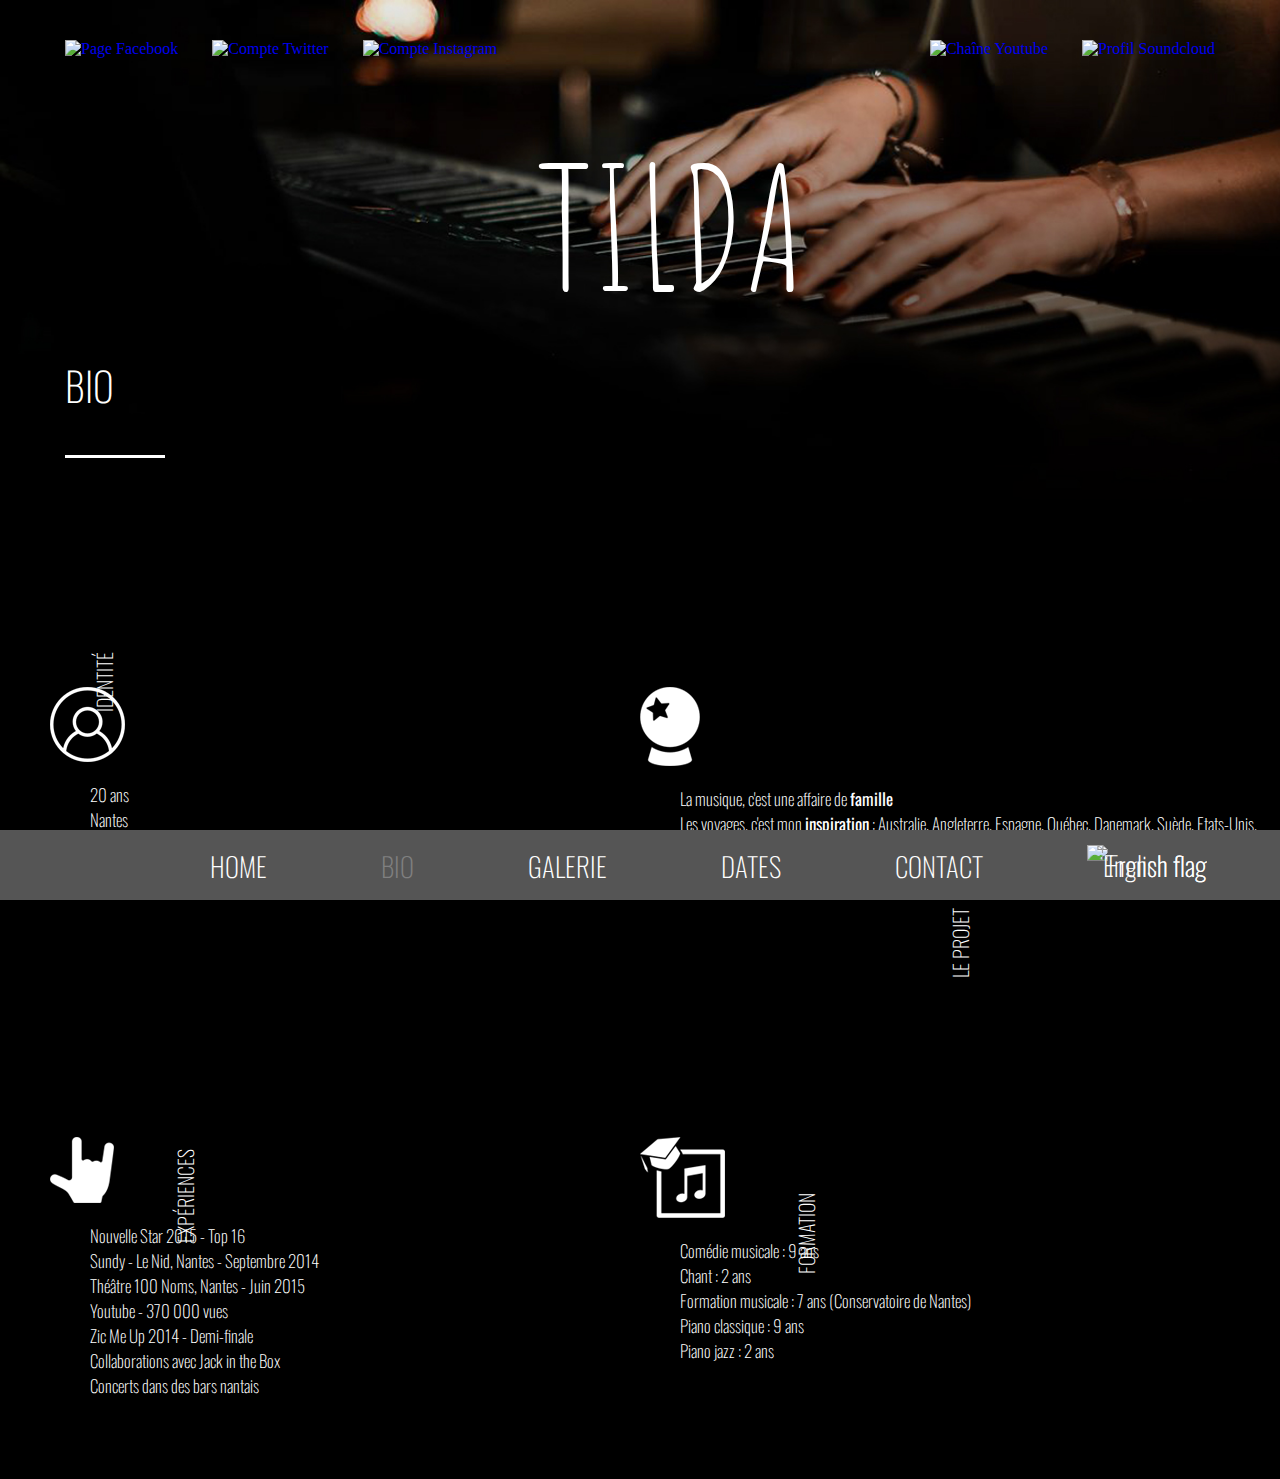
==== pages/bio.html @ 5224d2b1 "Some fixing again" ====
<!DOCTYPE html>
<html>
<head>
    <link href='https://fonts.googleapis.com/css?family=Amatic+SC' rel='stylesheet' type='text/css'>
    <link href='https://fonts.googleapis.com/css?family=Oswald:400,700' rel='stylesheet' type='text/css'>
    <meta http-equiv="Content-Type" content="text/html; charset=utf-8" />
    <title>Tilda - Bio</title>
    <link href="../styles.css" rel="stylesheet" type="text/css" />
</head>

<body>
    <div class="main_up">
        <div class="background">
            <img src="../images/background_bio.jpg" alt="Piano Concert Mathilde">
        </div>
        <div class="reseaux_left">
            <a href="https://facebook.com/mathilde.bellec.music" target="_blank">
                <img src="../images/fb.png" alt="Page Facebook">
            </a>
            <a href="http://twitter.com/mathilde_bellec" target="_blank">
                <img src="../images/twitter.png" alt="Compte Twitter">
            </a>
            <a href="http://instagram.com/tweedling_tilda" target="_blank">
                <img src="../images/insta.png" alt="Compte Instagram">
            </a>
        </div>
        <div class="reseaux_right">
            <a href="http://youtube.com/user/mouetteThildeMa/videos" target="_blank">
                <img src="../images/yt.png" alt="Chaîne Youtube">
            </a>
            <a href="https://soundcloud.com/mathildebellec" target="_blank">
                <img src="../images/sc.png" alt="Profil Soundcloud">
            </a>
        </div>
        <div class="logo">
            <a href="../index.html">
                <p>
                    TILDA
                </p>
            </a>
        </div>
    </div>
    <div class="title">
        <p>BIO</p>
    </div>
    <div class="content">
        <div id="block1">
            <h1>IDENTIT&Eacute;</h1>
            <img src="../images/icone_id.png">
            <ul>
                <li>20 ans</li>
                <li>Nantes</li>
                <li>Chant, piano</li>
            </ul>
            <br style="clear:both;"/>
        </div>
        <div id="block2">
            <h1>FORMATION</h1>
            <img src="../images/icone_formation.png">
            <ul>
                <li>Comédie musicale : 9 ans</li>
                <li>Chant : 2 ans</li>
                <li>Formation musicale : 7 ans (Conservatoire de Nantes)</li>
                <li>Piano classique : 9 ans</li>
                <li>Piano jazz : 2 ans</li>
            </ul>
        </div>
        <div id="block3">
            <h1>EXP&Eacute;RIENCES</h1>
            <img src="../images/icone_experience.png">
            <ul>
                <li>Nouvelle Star 2015 - Top 16</li>
                <li>Sundy - Le Nid, Nantes - Septembre 2014</li>
                <li>Théâtre 100 Noms, Nantes - Juin 2015</li>
                <li>Youtube - 370 000 vues</li>
                <li>Zic Me Up 2014 - Demi-finale</li>
                <li>Collaborations avec Jack in the Box</li>
                <li>Concerts dans des bars nantais</li>
            </ul>
        </div>
        <div id="block4">
            <h1>LE PROJET</h1>
            <img src="../images/icone_project.png">
            <ul>
                <li>La musique, c'est une affaire de <strong>famille</strong></li>
                <li>Les voyages, c'est mon <strong>inspiration</strong> : Australie, Angleterre, Espagne, Québec, Danemark, Suède, Etats-Unis, Egypte...</li>
                <li>Tilda, c'est <strong>éclectique</strong></li>
            </ul>
        </div>
        <br style="clear:both;" />
    </div>
    <div class="main_down">
        <div class="nav">
            <ul id="menu">
                <li><a href="../index.html">HOME</a></li>
                <li class="active"><a href="../pages/bio.html">BIO</a></li>
                <li><a href="../pages/galerie.html">GALERIE</a></li>
                <li><a href="../pages/dates.html">DATES</a></li>
                <li><a href="../pages/contact.html">CONTACT</a></li>
            </ul>
            <div class="flags">
                <a href="../index.html">
                    <img src="../images/french.png" alt="French flag">
                </a>
                <a href="pages/eng_home">
                    <img src="../images/english.png" alt="English flag">
                </a>
                <br style="clear:both;" />
            </div>
        </div>
    </div>
</body>

</html>
---- styles.css ----
body, html {
    padding:0!important;
    margin:0 !important;
}

body {
    background: #000000;
}

.main_up {
    width:100%;
    margin:0px auto 100px auto;
}

.main_down {
    width:100%;
    margin:0px auto 0px auto;
}

.reseaux_left {
    position:absolute;
    left:50px;
    top:25px;
}

.reseaux_right {
    position:absolute;
    right:50px;
    top:25px;
}

.reseaux_left img, .reseaux_right img {
    padding:15px;
}

.reseaux_left a, .reseaux_right a {
    text-decoration: none;
}

.logo {
    margin: 0;
    position: absolute;
    top: 25%;
    transform: translate(0, -50%);
    left: 42%;
}

.logo a {
    text-decoration:none;
    font-family: 'Amatic SC', cursive;
    color:white;
    font-size:170px;
    text-align:center;
}

.nav {
    height:70px;
    background: rgba(85, 85, 85, 1);
    position:fixed;
    bottom: 0px;
    width:100%;
    margin:0;
    padding:0;
}

.nav ul {
    list-style-type: none;
    position:absolute;
    text-align:center;
    left:5%;
    right:15%;
}

.nav li {
    display:inline;
    padding:55px;
    padding-bottom: 10px;
}

.nav a {
    text-decoration:none;
    font-family: 'Oswald', sans-serif;
    color:white;
    font-size:27px;
    font-weight: 200;
}

.flags {
    float:left;
    margin:0;
    padding:0;
}

.flags a {
    margin: 15px 15px 0px 0px;
    position:absolute;
    right: 58px;
}

.nav a:active, .nav a:hover {
    color:grey;
}

.nav .active a {
    color: grey;
}

.title {
    border-bottom: solid;
    border-bottom-color: white;
    position:absolute;
    top: 35%;
    left: 65px;
    width:100px;
}

.title p {
    font-family: 'Oswald', sans-serif;
    color:white;
    font-size:40px;
    font-weight: 200;
}

.background img {
    width: 100%;
    height: auto;
}

.content {
    padding-bottom: 300px;
}

.content h1 {
    font-family: 'Oswald', sans-serif;
    color:white;
    font-size:20px;
    font-weight: 100;
    transform: rotate(-90deg);
}

.content ul {
    list-style-type: none;
}

.content li {
    font-family: 'Oswald', sans-serif;
    color:white;
    font-size:17px;
    font-weight: 100;
}

#block2, #block4 {
    padding-bottom:100px;
}

#block1 {
    position:absolute;
    left:50px;
    top: 70%;
    float:left;
}

#block3 {
    position:absolute;
    left:50px;
    top: 120%;
}

#block2 {
    position:absolute;
    left:50%;
    top: 120%;
}

#block4 {
    position:absolute;
    left:50%;
    top: 70%;
}

.content table {
    font-family: 'Oswald', sans-serif;
    color: white;
    font-size: 20px;
    font-weight: 100;
    position: absolute;
    top: 70%;
    bottom: 200px;
    width:70%;
    margin-left:15%;
    margin-right:15%;
}

.content th, td {
    padding: 30px;
    text-align: center;
    border-bottom: 2px solid white;
}

.content table a {
    text-decoration: none;
    color:white;
    border: double white;
    padding: 5px;
}

.content table a:hover, .content table a:visited, .content table a:active {
    color: white;
}

.content table a:hover {
    background-color: rgba(255, 255, 255, 0.4);
}

.section-video {
    width: 100%;
    height: auto;
    display: block;
    margin: 0 auto;
}

.contact a {
    text-decoration: none;
    color: white;
    font-family: 'Oswald', sans-serif;
    font-size: 18px;
    font-weight: lighter;
}

.contact a:visited, .contact a:active {
    color: white;
}

.contact a:hover {
    color: grey;
}

.contact p, .gallery p {
    color: white;
    font-family: 'Oswald', sans-serif;
    font-size: 18px;
    font-weight: lighter;
}

.contact img {
    margin: 8px;
}

.contact h1 {
    position: absolute;
    left:50px;
    top: 70%;
}

.gallery iframe {
    position: relative;
    left:25%;
}

/* Gallery (as seen on www.ko-ko-mo.com)*/

ul.shots{
    margin-bottom: 8px;
    text-align: center;
}

ul.shots li{
    display: inline-block;
    margin: 0px 24px 24px 0px;
}

.ie7 ul.shots li{
    display: inline;
    zoom: 1;
}

ul.shots li.line_end {
    margin-right: 0;
}

.ie7 ul.shots li.line_end{
    margin-right: 0;
}

ul.shots li img{
    border: 0px solid #000000;
    padding: 0px;
    height:350px;
    opacity: 0.8;
    filter: gray;
    -webkit-filter: grayscale(1);
    filter: grayscale(1);
}
ul.shots li img:hover{
    opacity: 1;
    -webkit-filter: grayscale(0);
    filter: grayscale(0);
}
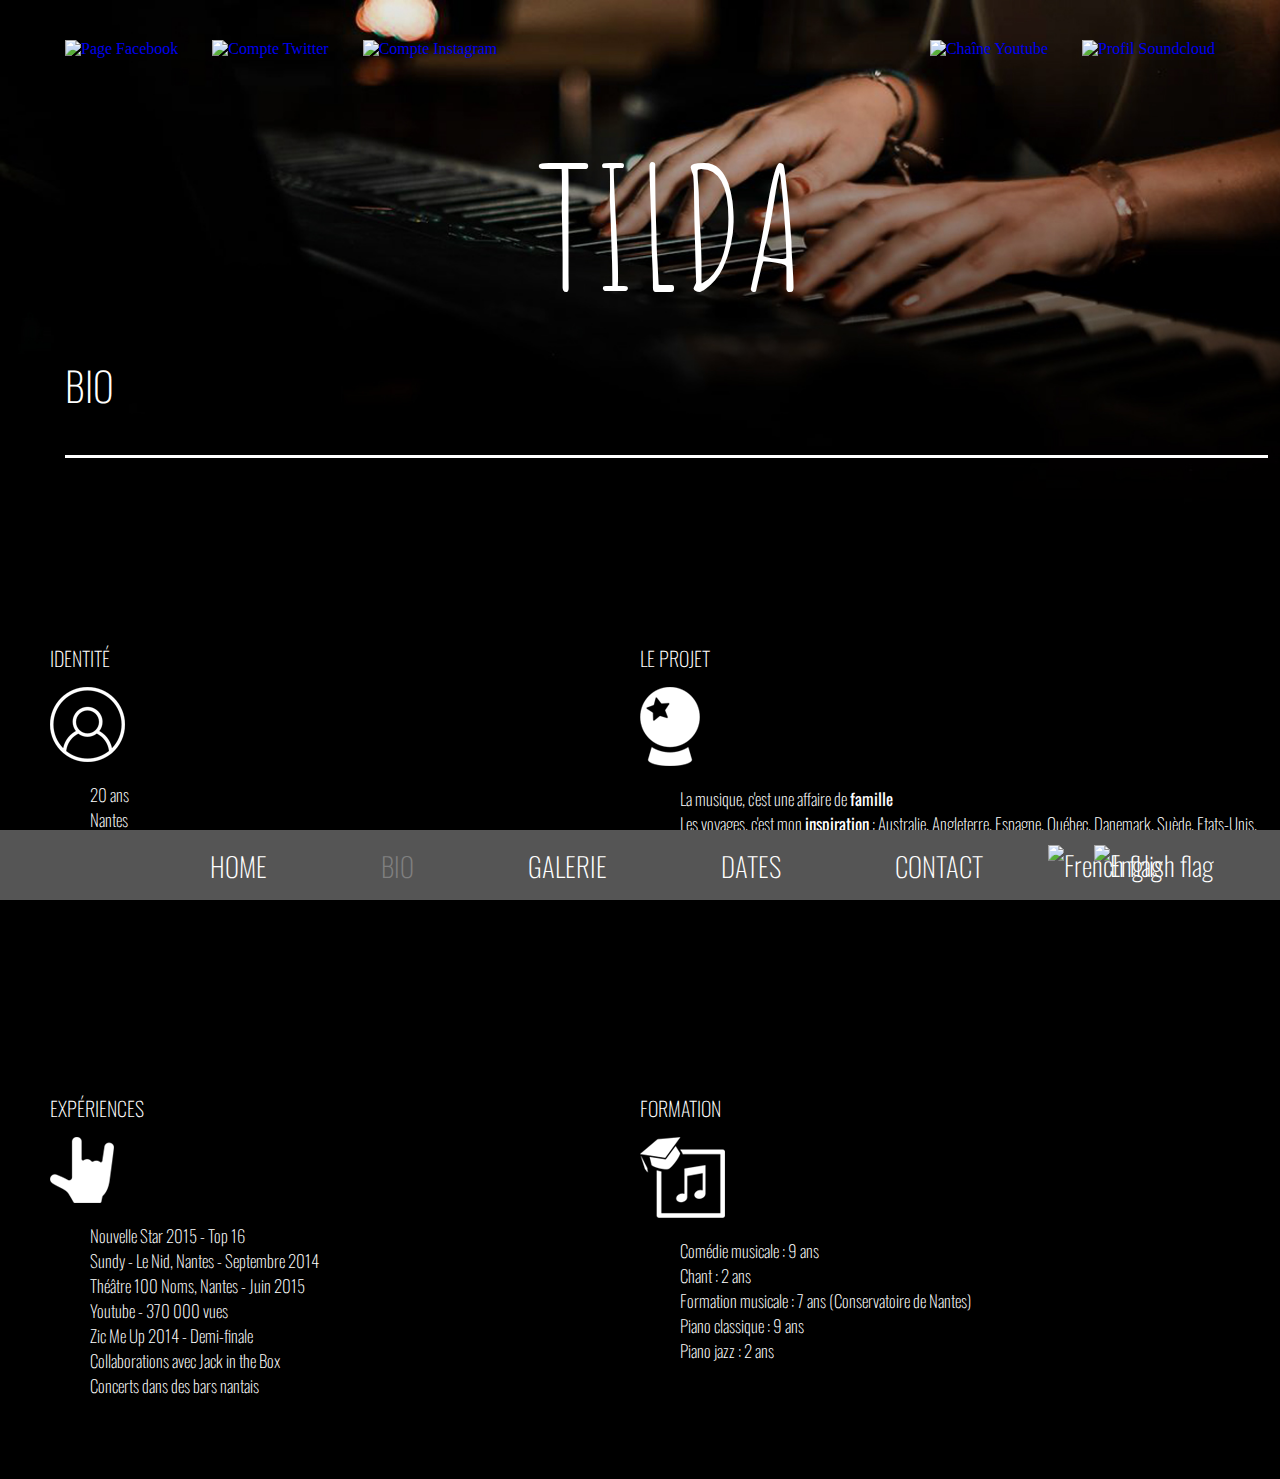
==== commit 85250c63: "English version added!" ====
--- a/pages/bio.html
+++ b/pages/bio.html
@@ -46,7 +46,7 @@
     <div class="content">
         <div id="block1">
             <h1>IDENTIT&Eacute;</h1>
-            <img src="../images/icone_id.png">
+            <img src="../images/icone_id.png" alt="Icône identité">
             <ul>
                 <li>20 ans</li>
                 <li>Nantes</li>
@@ -56,7 +56,7 @@
         </div>
         <div id="block2">
             <h1>FORMATION</h1>
-            <img src="../images/icone_formation.png">
+            <img src="../images/icone_formation.png" alt="Icône formation">
             <ul>
                 <li>Comédie musicale : 9 ans</li>
                 <li>Chant : 2 ans</li>
@@ -67,7 +67,7 @@
         </div>
         <div id="block3">
             <h1>EXP&Eacute;RIENCES</h1>
-            <img src="../images/icone_experience.png">
+            <img src="../images/icone_experience.png" alt="Icône expériences">
             <ul>
                 <li>Nouvelle Star 2015 - Top 16</li>
                 <li>Sundy - Le Nid, Nantes - Septembre 2014</li>
@@ -80,7 +80,7 @@
         </div>
         <div id="block4">
             <h1>LE PROJET</h1>
-            <img src="../images/icone_project.png">
+            <img src="../images/icone_project.png" alt="Icône projet">
             <ul>
                 <li>La musique, c'est une affaire de <strong>famille</strong></li>
                 <li>Les voyages, c'est mon <strong>inspiration</strong> : Australie, Angleterre, Espagne, Québec, Danemark, Suède, Etats-Unis, Egypte...</li>
@@ -98,14 +98,15 @@
                 <li><a href="../pages/dates.html">DATES</a></li>
                 <li><a href="../pages/contact.html">CONTACT</a></li>
             </ul>
-            <div class="flags">
-                <a href="../index.html">
+            <div class="french_flag">
+                <a href="index.html">
                     <img src="../images/french.png" alt="French flag">
                 </a>
-                <a href="pages/eng_home">
+            </div>
+            <div class="english_flag">
+                <a href="/pages/eng_home">
                     <img src="../images/english.png" alt="English flag">
                 </a>
-                <br style="clear:both;" />
             </div>
         </div>
     </div>
--- a/styles.css
+++ b/styles.css
@@ -85,16 +85,21 @@
     font-weight: 200;
 }
 
-.flags {
-    float:left;
+.french_flag, .english_flag {
     margin:0;
     padding:0;
 }
 
-.flags a {
+.english_flag a {
     margin: 15px 15px 0px 0px;
     position:absolute;
-    right: 58px;
+    right: 4%;
+}
+
+.french_flag a {
+    margin: 15px 15px 0px 0px;
+    position:absolute;
+    right: 8%
 }
 
 .nav a:active, .nav a:hover {
@@ -111,7 +116,7 @@
     position:absolute;
     top: 35%;
     left: 65px;
-    width:100px;
+    width:94%;
 }
 
 .title p {
@@ -128,6 +133,7 @@
 
 .content {
     padding-bottom: 300px;
+    margin-left:65px;
 }
 
 .content h1 {
@@ -135,7 +141,6 @@
     color:white;
     font-size:20px;
     font-weight: 100;
-    transform: rotate(-90deg);
 }
 
 .content ul {
@@ -173,6 +178,31 @@
 }
 
 #block4 {
+    position:absolute;
+    left:50%;
+    top: 70%;
+}
+
+.bookings {
+    position:absolute;
+    left:50px;
+    top: 70%;
+    float:left;
+}
+
+.actus {
+    position:absolute;
+    left:50px;
+    top: 120%;
+}
+
+.technique {
+    position:absolute;
+    left:50%;
+    top: 120%;
+}
+
+.recording {
     position:absolute;
     left:50%;
     top: 70%;
@@ -184,7 +214,7 @@
     font-size: 20px;
     font-weight: 100;
     position: absolute;
-    top: 70%;
+    top: 60%;
     bottom: 200px;
     width:70%;
     margin-left:15%;
@@ -212,11 +242,13 @@
     background-color: rgba(255, 255, 255, 0.4);
 }
 
-.section-video {
+.video {
+    position: absolute;
     width: 100%;
-    height: auto;
-    display: block;
-    margin: 0 auto;
+    height: 100%;
+    top: 60%;
+    margin-left: 13%;
+    margin-right: 18%;
 }
 
 .contact a {
@@ -244,12 +276,6 @@
 
 .contact img {
     margin: 8px;
-}
-
-.contact h1 {
-    position: absolute;
-    left:50px;
-    top: 70%;
 }
 
 .gallery iframe {
